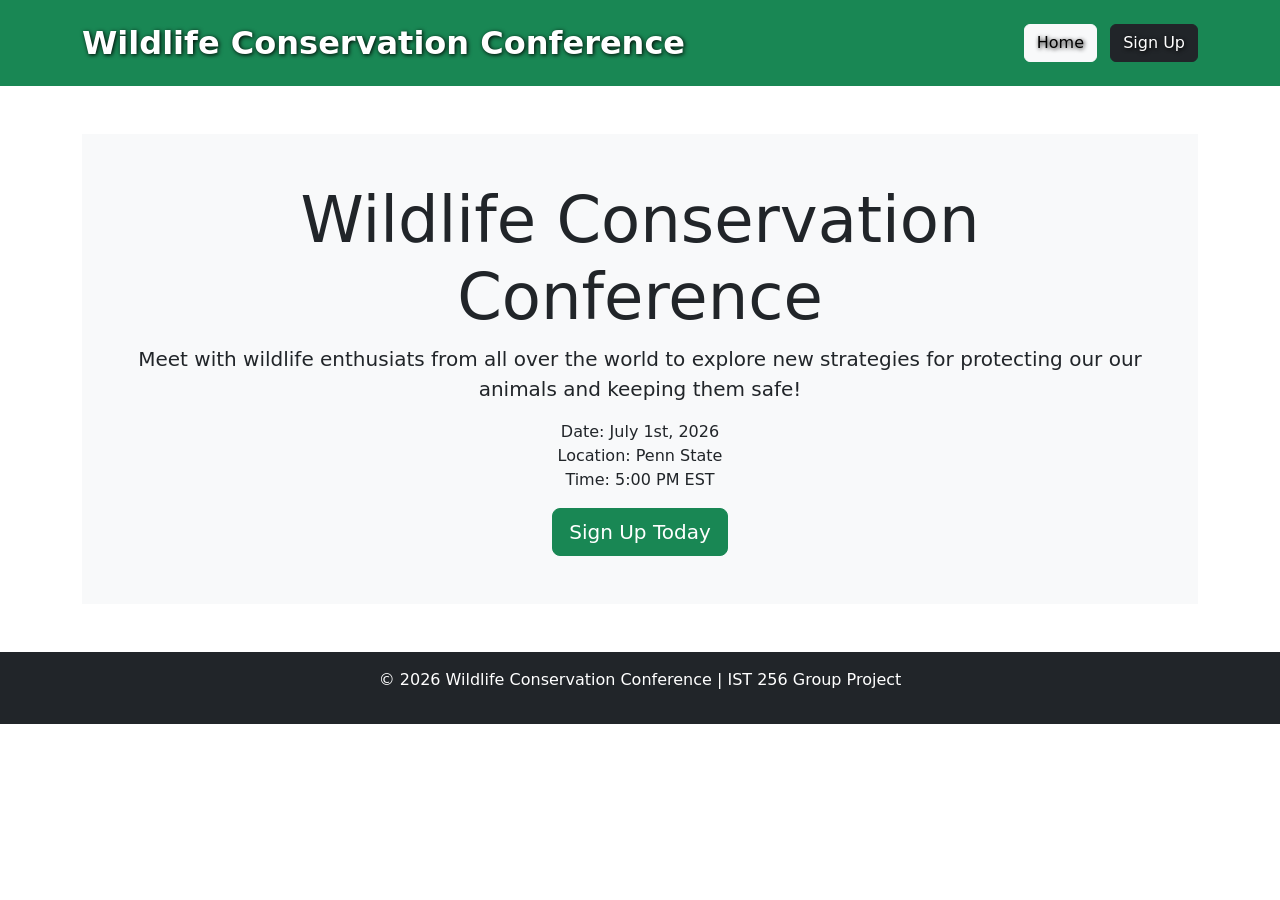
==== index.html @ 6bde3eef "Update index.html" ====
<!DOCTYPE html>
<html lang="en">

<head>
   <meta charset="UTF-8">
   <title>Wildlife Conservation Conference</title>
   <link href="https://cdn.jsdelivr.net/npm/bootstrap@5.3.2/dist/css/bootstrap.min.css" rel="stylesheet"
      crossorigin="anonymous" integrity="sha384-T3c6CoIi6uLrA9TneNEoa7RxnatzjcDSCmG1MXxSR1GAsXEV/Dwwykc2MPK8M2HN">
   <link rel="stylesheet" href="style.css">
</head>

<body>
   <header class="bg-success text-white py-4">
   <div class="container d-flex justify-content-between align-items-center">
   <h2 class="fw-bold m-0"> Wildlife Conservation Conference</h2>
     
   <div>
   <a href="index.html" class="btn btn-light me-2">
               Home
   </a>
   
  <a href="signup.html" class="btn btn-dark">
               Sign Up
  </a>
   
  </div>
   
  </div>
   
  </header>
   <div class="container my-5">

      <div class="text-center bg-light p-5">

         <h1 class="text-center display-3">Wildlife Conservation Conference</h1>

         <p class="lead">Meet with wildlife enthusiats from all over the world to explore new strategies for protecting
            our our animals and keeping them safe!
         </p>

         <p>
            Date: July 1st, 2026 <br>
          Location: Penn State<br>
          Time: 5:00 PM EST
         </p>

         <a class="btn btn-success btn-lg" href="signup.html">
            Sign Up Today
         </a>

      </div>

   </div>

   <footer class="bg-dark text-white text-center py-3 mt-5">

      <p>&copy; 2026 Wildlife Conservation Conference | IST 256 Group Project</p>

   </footer>

   <script src="attendee.js"></script>

</body>

</html>
---- style.css ----
header {
    background-image: url('360_F_415790935_7va5lMHOmyhvAcdskXbSx7lDJUp0cfja.jpg');
    background-size: cover;  
    background-position: center;
    background-repeat: no-repeat; 
    color: white; 
    text-shadow: 1px 1px 4px black;
    padding: 100px 0; 
}
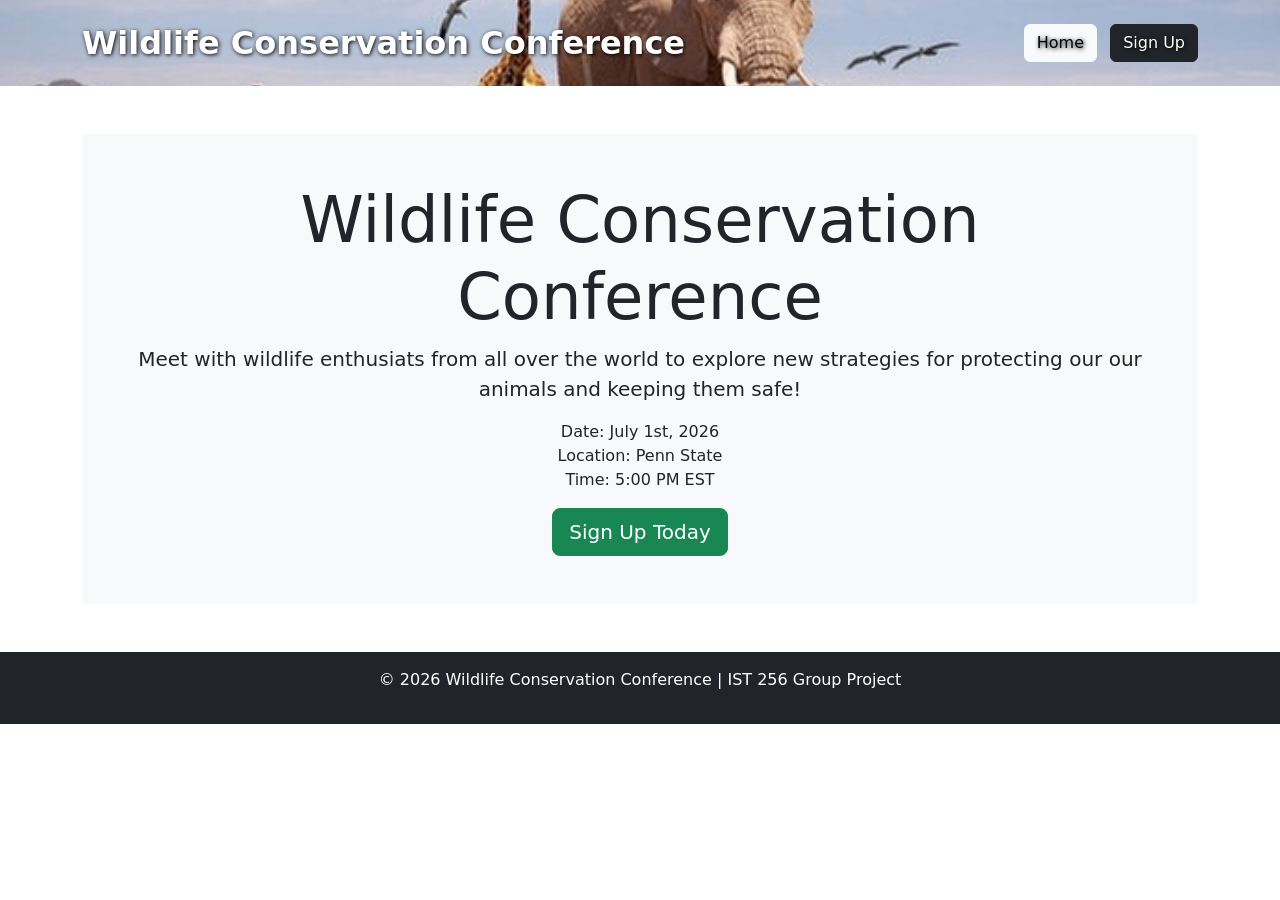
==== commit d5f95eac: "Add stylesheet link to index.html" ====
--- a/index.html
+++ b/index.html
@@ -6,10 +6,10 @@
    <title>Wildlife Conservation Conference</title>
    <link href="https://cdn.jsdelivr.net/npm/bootstrap@5.3.2/dist/css/bootstrap.min.css" rel="stylesheet"
       crossorigin="anonymous" integrity="sha384-T3c6CoIi6uLrA9TneNEoa7RxnatzjcDSCmG1MXxSR1GAsXEV/Dwwykc2MPK8M2HN">
-   <link rel="stylesheet" href="style.css">
 </head>
 
 <body>
+   <link rel="stylesheet" href="style.css">
    <header class="bg-success text-white py-4">
    <div class="container d-flex justify-content-between align-items-center">
    <h2 class="fw-bold m-0"> Wildlife Conservation Conference</h2>
--- a/style.css
+++ b/style.css
@@ -1,5 +1,5 @@
 header {
-    background-image: url('360_F_415790935_7va5lMHOmyhvAcdskXbSx7lDJUp0cfja.jpg');
+    background-image: url('A04B66CF-D9DD-4103-A3C0-45CBEFCF2B4C_4_5005_c.jpeg');
     background-size: cover;  
     background-position: center;
     background-repeat: no-repeat; 
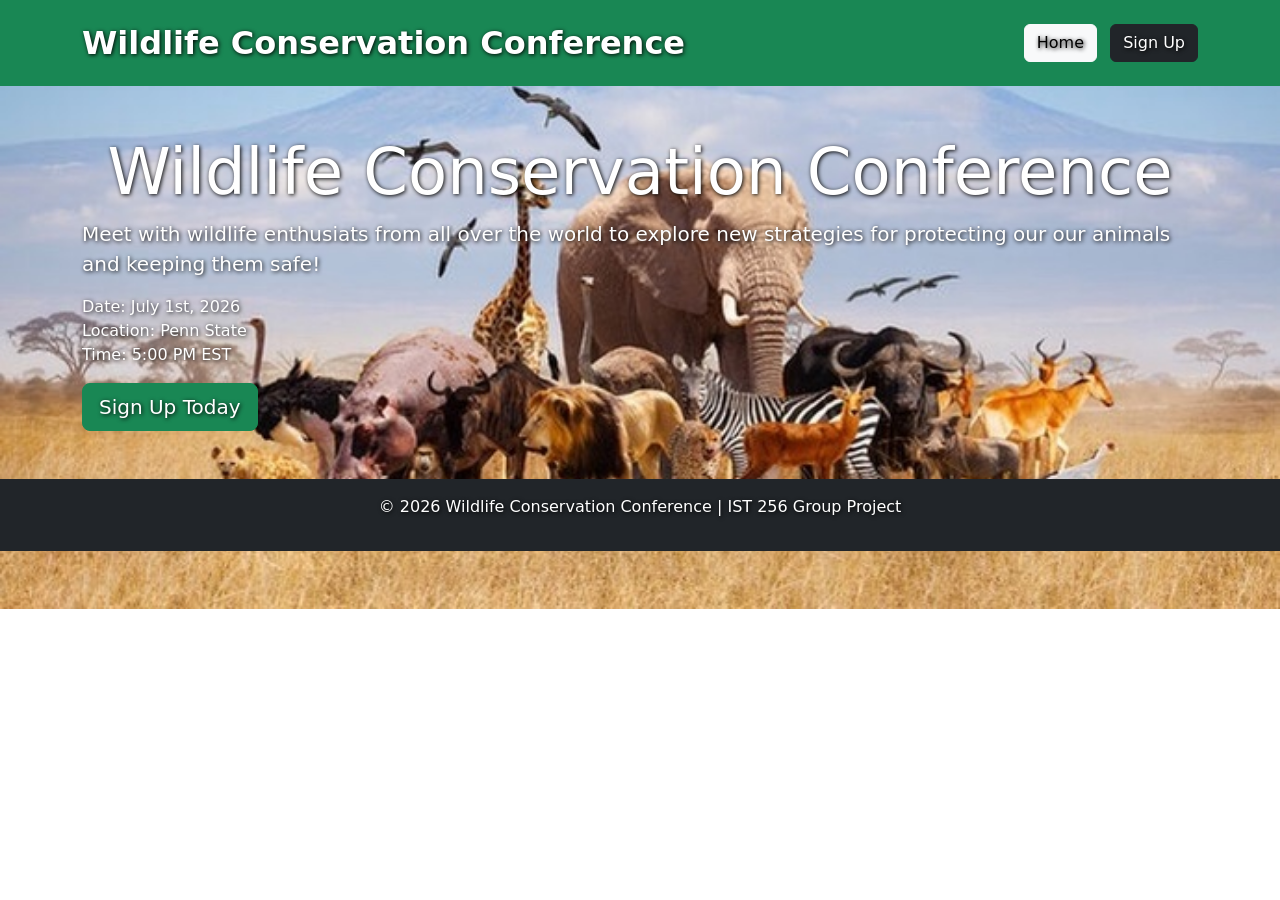
==== commit 49c048be: "Fix formatting issues in index.html" ====
--- a/index.html
+++ b/index.html
@@ -30,7 +30,7 @@
   </header>
    <div class="container my-5">
 
-      <div class="text-center bg-light p-5">
+      
 
          <h1 class="text-center display-3">Wildlife Conservation Conference</h1>
 
@@ -48,7 +48,7 @@
             Sign Up Today
          </a>
 
-      </div>
+      
 
    </div>
 
--- a/style.css
+++ b/style.css
@@ -1,9 +1,8 @@
-header {
+body {
     background-image: url('A04B66CF-D9DD-4103-A3C0-45CBEFCF2B4C_4_5005_c.jpeg');
     background-size: cover;  
     background-position: center;
     background-repeat: no-repeat; 
     color: white; 
     text-shadow: 1px 1px 4px black;
-    padding: 100px 0; 
 }
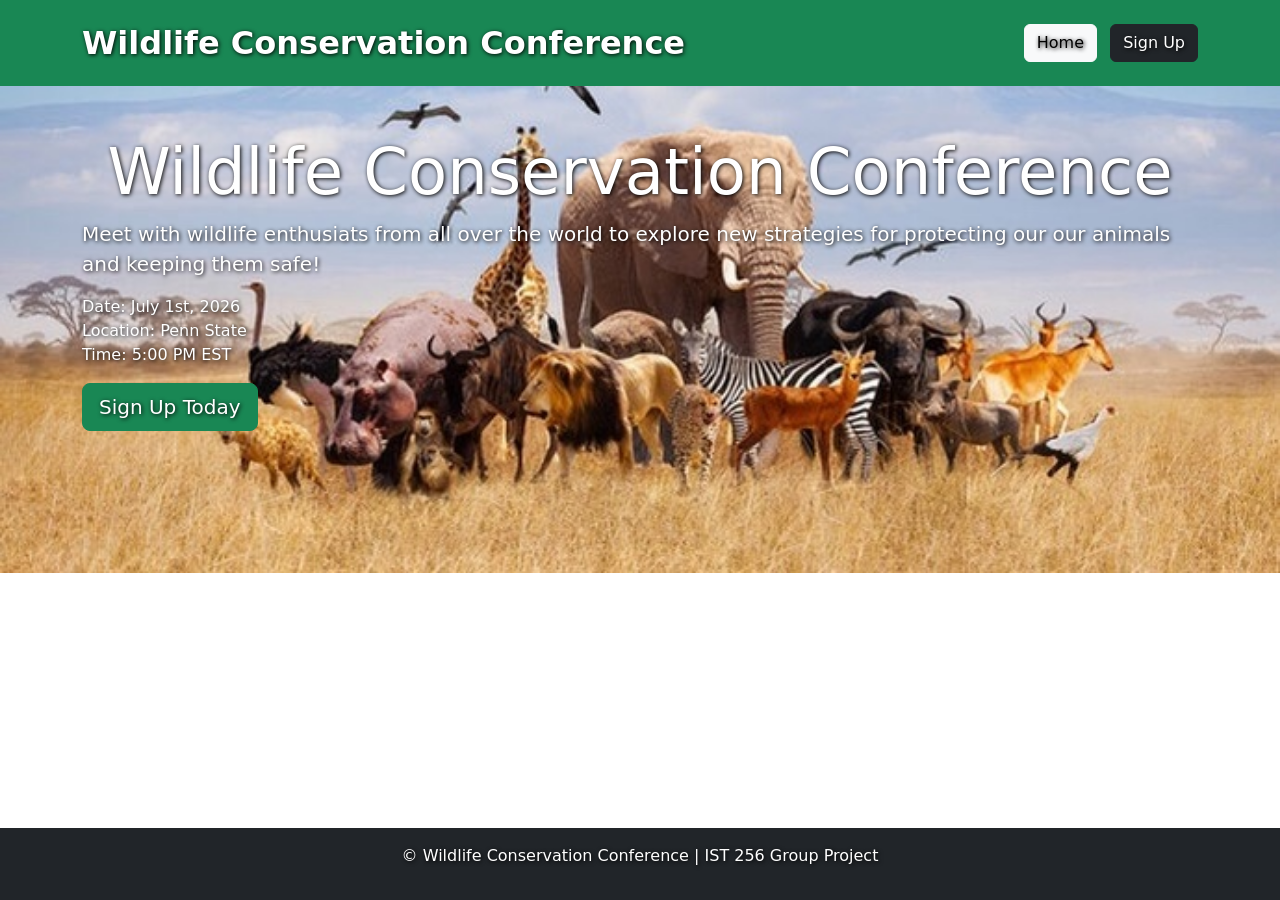
==== commit 27d11741: "Update index.html" ====
--- a/index.html
+++ b/index.html
@@ -52,9 +52,9 @@
 
    </div>
 
-   <footer class="bg-dark text-white text-center py-3 mt-5">
+   <footer class="bg-dark text-white text-center py-3 mt-auto fixed-bottom">
 
-      <p>&copy; 2026 Wildlife Conservation Conference | IST 256 Group Project</p>
+      &copy; Wildlife Conservation Conference | IST 256 Group Project</p>
 
    </footer>
 
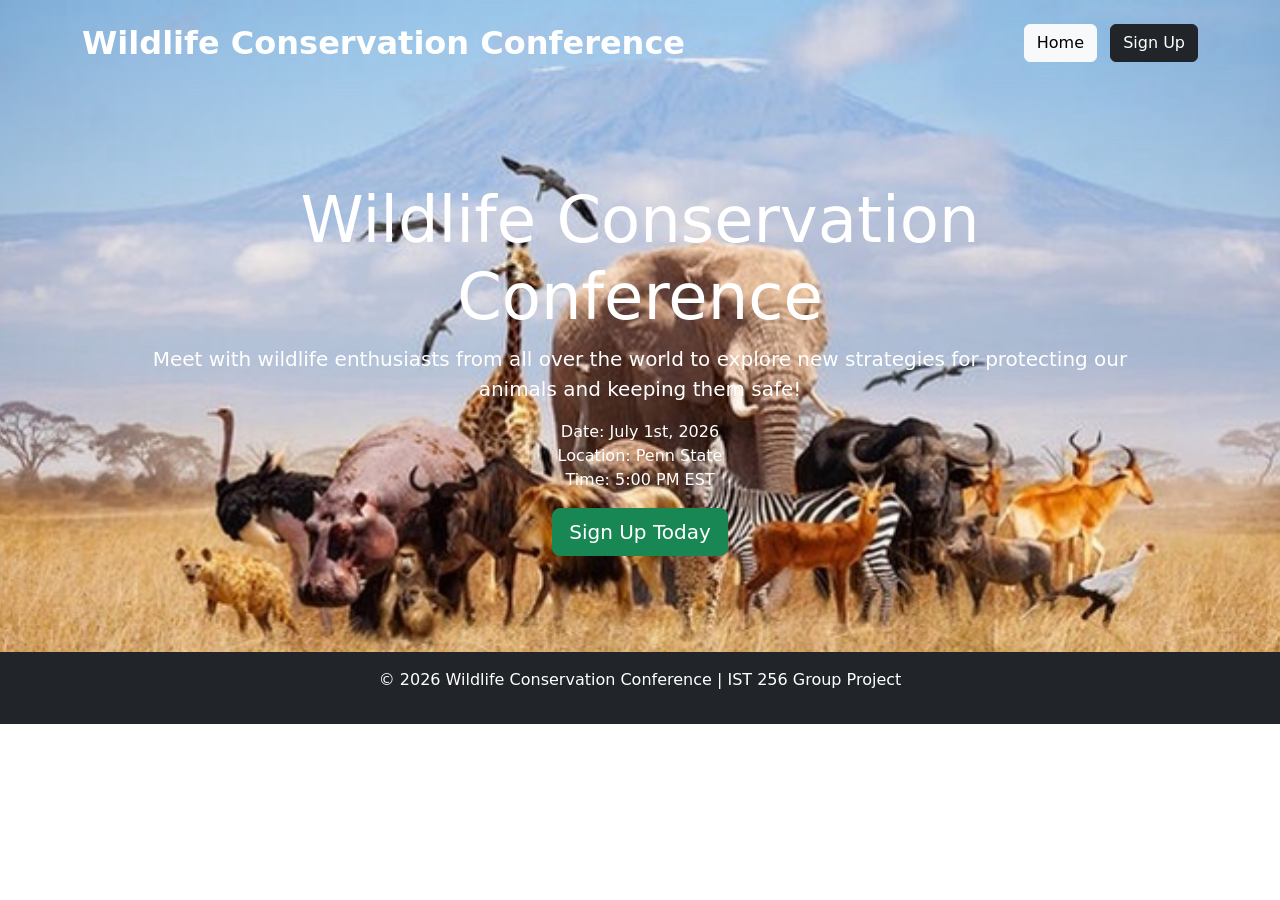
==== commit 1a3203e6: "Refactor index.html structure and styling" ====
--- a/index.html
+++ b/index.html
@@ -4,65 +4,46 @@
 <head>
    <meta charset="UTF-8">
    <title>Wildlife Conservation Conference</title>
-   <link href="https://cdn.jsdelivr.net/npm/bootstrap@5.3.2/dist/css/bootstrap.min.css" rel="stylesheet"
-      crossorigin="anonymous" integrity="sha384-T3c6CoIi6uLrA9TneNEoa7RxnatzjcDSCmG1MXxSR1GAsXEV/Dwwykc2MPK8M2HN">
+
+   <link href="https://cdn.jsdelivr.net/npm/bootstrap@5.3.2/dist/css/bootstrap.min.css" rel="stylesheet">
+   <link rel="stylesheet" href="style.css">
 </head>
 
 <body>
-   <link rel="stylesheet" href="style.css">
-   <header class="bg-success text-white py-4">
-   <div class="container d-flex justify-content-between align-items-center">
-   <h2 class="fw-bold m-0"> Wildlife Conservation Conference</h2>
-     
-   <div>
-   <a href="index.html" class="btn btn-light me-2">
-               Home
-   </a>
-   
-  <a href="signup.html" class="btn btn-dark">
-               Sign Up
-  </a>
-   
-  </div>
-   
-  </div>
-   
-  </header>
+
+   <header class="text-white py-4">
+      <div class="container d-flex justify-content-between align-items-center">
+         <h2 class="fw-bold m-0">Wildlife Conservation Conference</h2>
+
+         <div>
+            <a href="index.html" class="btn btn-light me-2">Home</a>
+            <a href="signup.html" class="btn btn-dark">Sign Up</a>
+         </div>
+      </div>
+   </header>
+
    <div class="container my-5">
+      <div class="text-center p-5 text-white">
+         <h1 class="display-3">Wildlife Conservation Conference</h1>
 
-      
-
-         <h1 class="text-center display-3">Wildlife Conservation Conference</h1>
-
-         <p class="lead">Meet with wildlife enthusiats from all over the world to explore new strategies for protecting
-            our our animals and keeping them safe!
+         <p class="lead">
+            Meet with wildlife enthusiasts from all over the world to explore new strategies for protecting
+            our animals and keeping them safe!
          </p>
 
          <p>
             Date: July 1st, 2026 <br>
-          Location: Penn State<br>
-          Time: 5:00 PM EST
+            Location: Penn State <br>
+            Time: 5:00 PM EST
          </p>
 
-         <a class="btn btn-success btn-lg" href="signup.html">
-            Sign Up Today
-         </a>
-
-      
-
+         <a class="btn btn-success btn-lg" href="signup.html">Sign Up Today</a>
+      </div>
    </div>
 
-   <footer class="bg-dark text-white text-center py-3 mt-auto fixed-bottom">
-
-      &copy; Wildlife Conservation Conference | IST 256 Group Project</p>
-
+   <footer class="bg-dark text-white text-center py-3 mt-auto">
+      <p>&copy; 2026 Wildlife Conservation Conference | IST 256 Group Project</p>
    </footer>
 
-   <script src="attendee.js"></script>
-
 </body>
-
 </html>
-
-
-
--- a/style.css
+++ b/style.css
@@ -4,5 +4,4 @@
     background-position: center;
     background-repeat: no-repeat; 
     color: white; 
-    text-shadow: 1px 1px 4px black;
 }
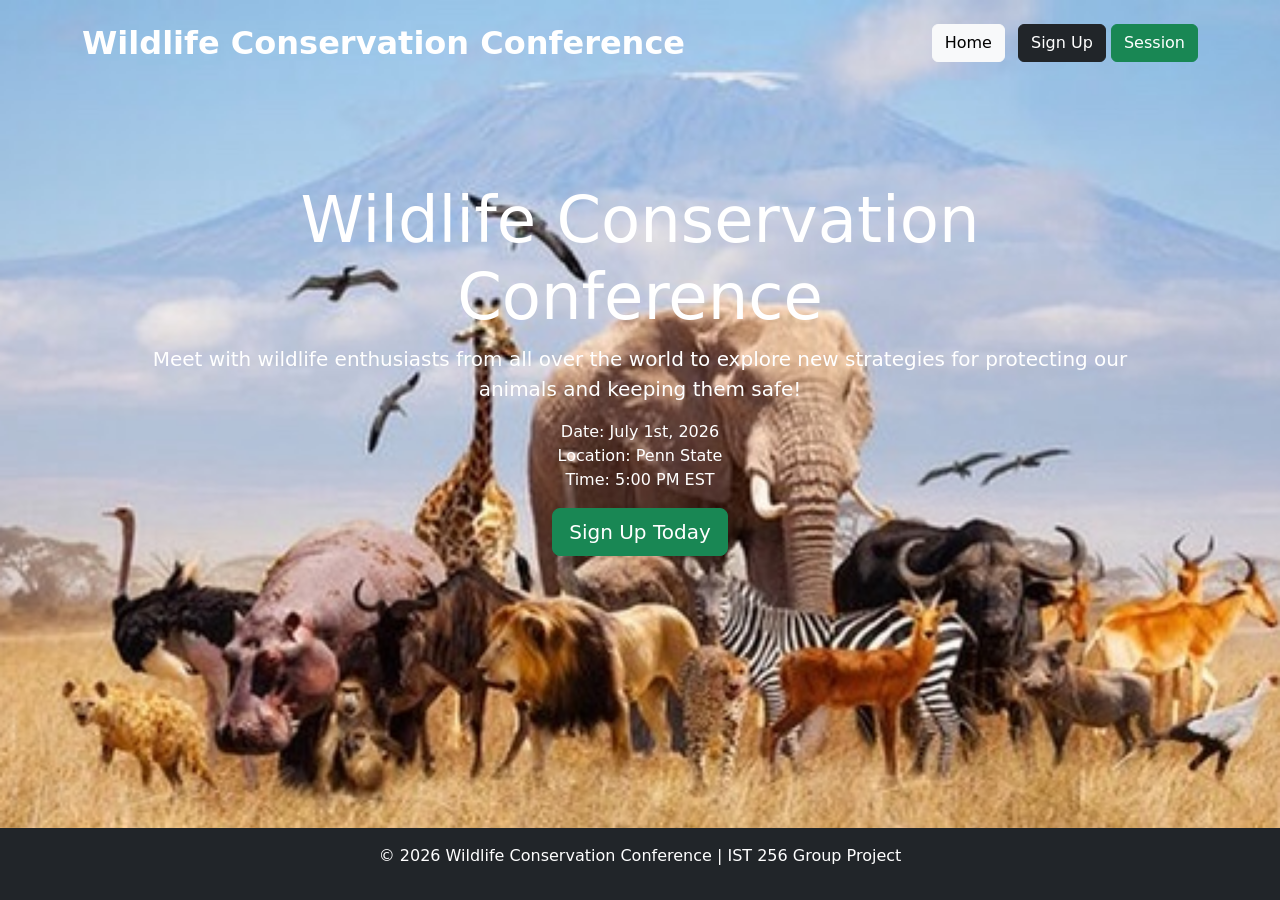
==== commit 5fb30d29: "Update index.html" ====
--- a/index.html
+++ b/index.html
@@ -18,6 +18,7 @@
          <div>
             <a href="index.html" class="btn btn-light me-2">Home</a>
             <a href="signup.html" class="btn btn-dark">Sign Up</a>
+            <a href="session.html" class="btn btn-success">Session</a>
          </div>
       </div>
    </header>
--- a/style.css
+++ b/style.css
@@ -1,7 +1,18 @@
+html, body {
+    height: 100%;
+}
+
 body {
+    display: flex;
+    flex-direction: column;
     background-image: url('A04B66CF-D9DD-4103-A3C0-45CBEFCF2B4C_4_5005_c.jpeg');
-    background-size: cover;  
+    background-size: cover;
     background-position: center;
-    background-repeat: no-repeat; 
-    color: white; 
+    background-repeat: no-repeat;
 }
+
+
+
+footer {
+    margin-top: auto;
+}
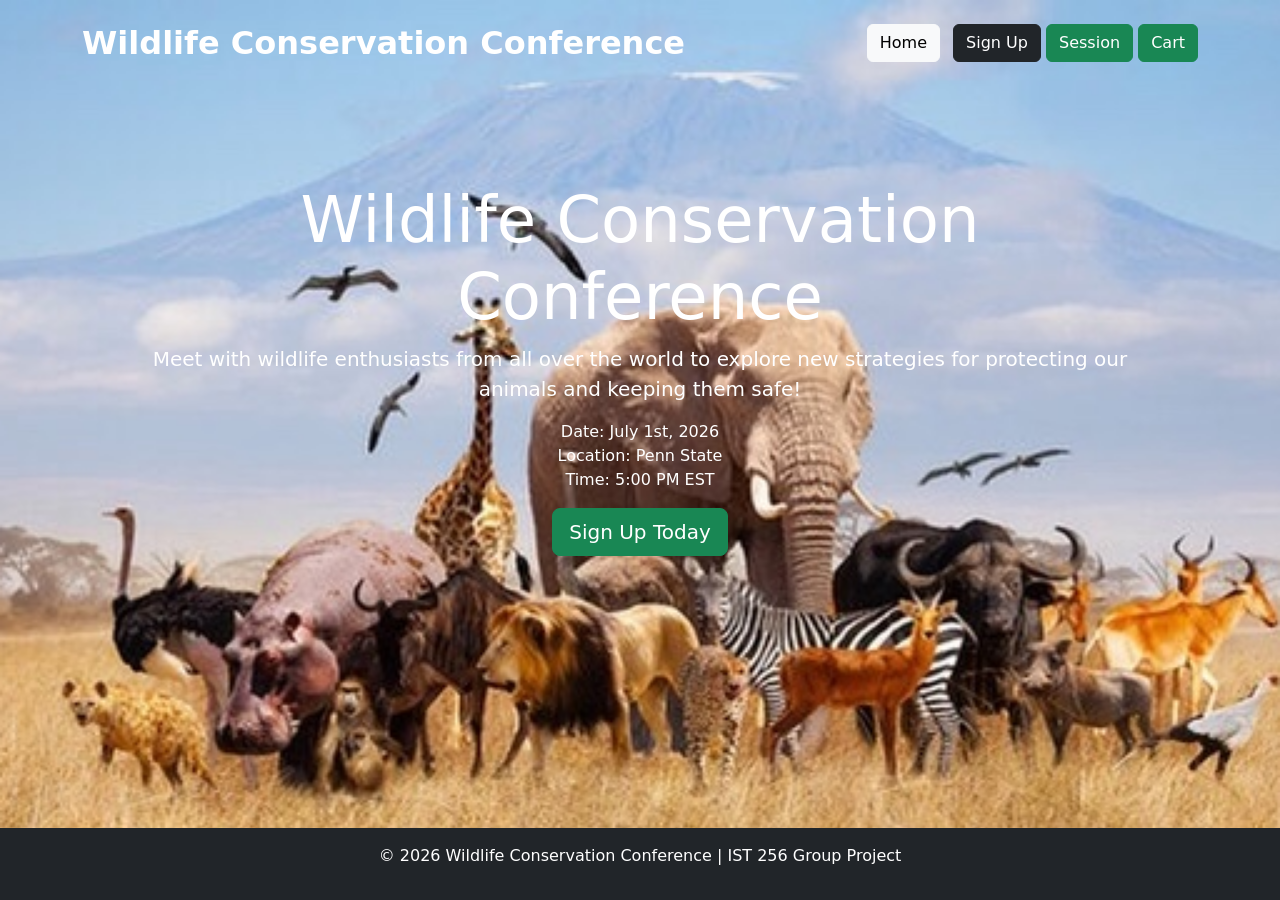
==== commit cfb98c99: "Add Cart link to navigation in index.html" ====
--- a/index.html
+++ b/index.html
@@ -19,6 +19,8 @@
             <a href="index.html" class="btn btn-light me-2">Home</a>
             <a href="signup.html" class="btn btn-dark">Sign Up</a>
             <a href="session.html" class="btn btn-success">Session</a>
+            <a href="cart.html" class="btn btn-success">Cart</a>
+
          </div>
       </div>
    </header>
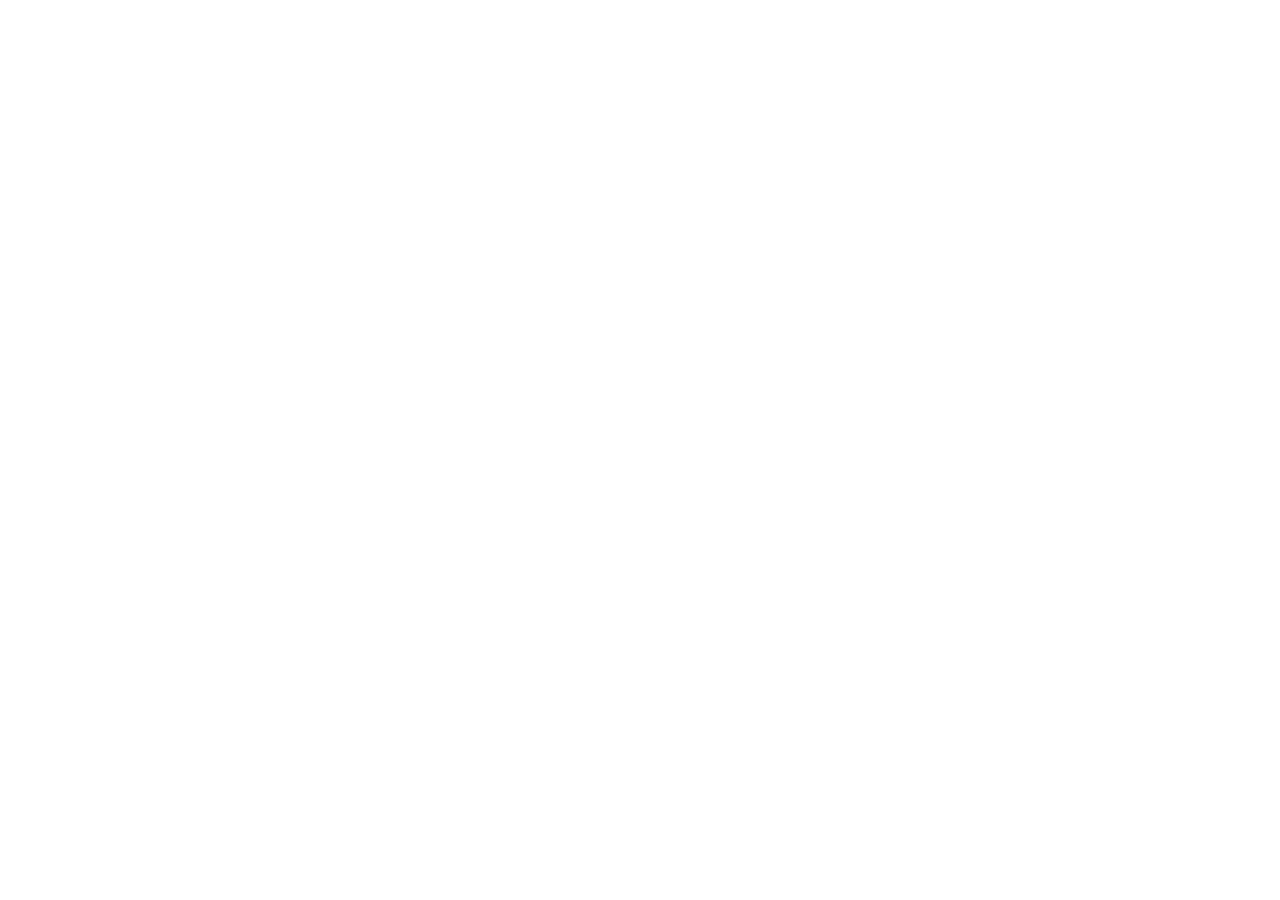
==== commit 07bafea8: "Update index.html Converted HTML to React components." ====
--- a/index.html
+++ b/index.html
@@ -1,52 +1,20 @@
 <!DOCTYPE html>
 <html lang="en">
+  <head>
+    <meta charset="UTF-8" />
+    <title>Wildlife Conservation Conference</title>
 
-<head>
-   <meta charset="UTF-8">
-   <title>Wildlife Conservation Conference</title>
+    <!-- Bootstrap -->
+    <link
+      href="https://cdn.jsdelivr.net/npm/bootstrap@5.3.2/dist/css/bootstrap.min.css"
+      rel="stylesheet"
+    />
 
-   <link href="https://cdn.jsdelivr.net/npm/bootstrap@5.3.2/dist/css/bootstrap.min.css" rel="stylesheet">
-   <link rel="stylesheet" href="style.css">
-</head>
+    <!-- Your global CSS -->
+    <link rel="stylesheet" href="%PUBLIC_URL%/style.css" />
+  </head>
 
-<body>
-
-   <header class="text-white py-4">
-      <div class="container d-flex justify-content-between align-items-center">
-         <h2 class="fw-bold m-0">Wildlife Conservation Conference</h2>
-
-         <div>
-            <a href="index.html" class="btn btn-light me-2">Home</a>
-            <a href="signup.html" class="btn btn-dark">Sign Up</a>
-            <a href="session.html" class="btn btn-success">Session</a>
-            <a href="cart.html" class="btn btn-success">Cart</a>
-
-         </div>
-      </div>
-   </header>
-
-   <div class="container my-5">
-      <div class="text-center p-5 text-white">
-         <h1 class="display-3">Wildlife Conservation Conference</h1>
-
-         <p class="lead">
-            Meet with wildlife enthusiasts from all over the world to explore new strategies for protecting
-            our animals and keeping them safe!
-         </p>
-
-         <p>
-            Date: July 1st, 2026 <br>
-            Location: Penn State <br>
-            Time: 5:00 PM EST
-         </p>
-
-         <a class="btn btn-success btn-lg" href="signup.html">Sign Up Today</a>
-      </div>
-   </div>
-
-   <footer class="bg-dark text-white text-center py-3 mt-auto">
-      <p>&copy; 2026 Wildlife Conservation Conference | IST 256 Group Project</p>
-   </footer>
-
-</body>
+  <body>
+    <div id="root"></div>
+  </body>
 </html>
